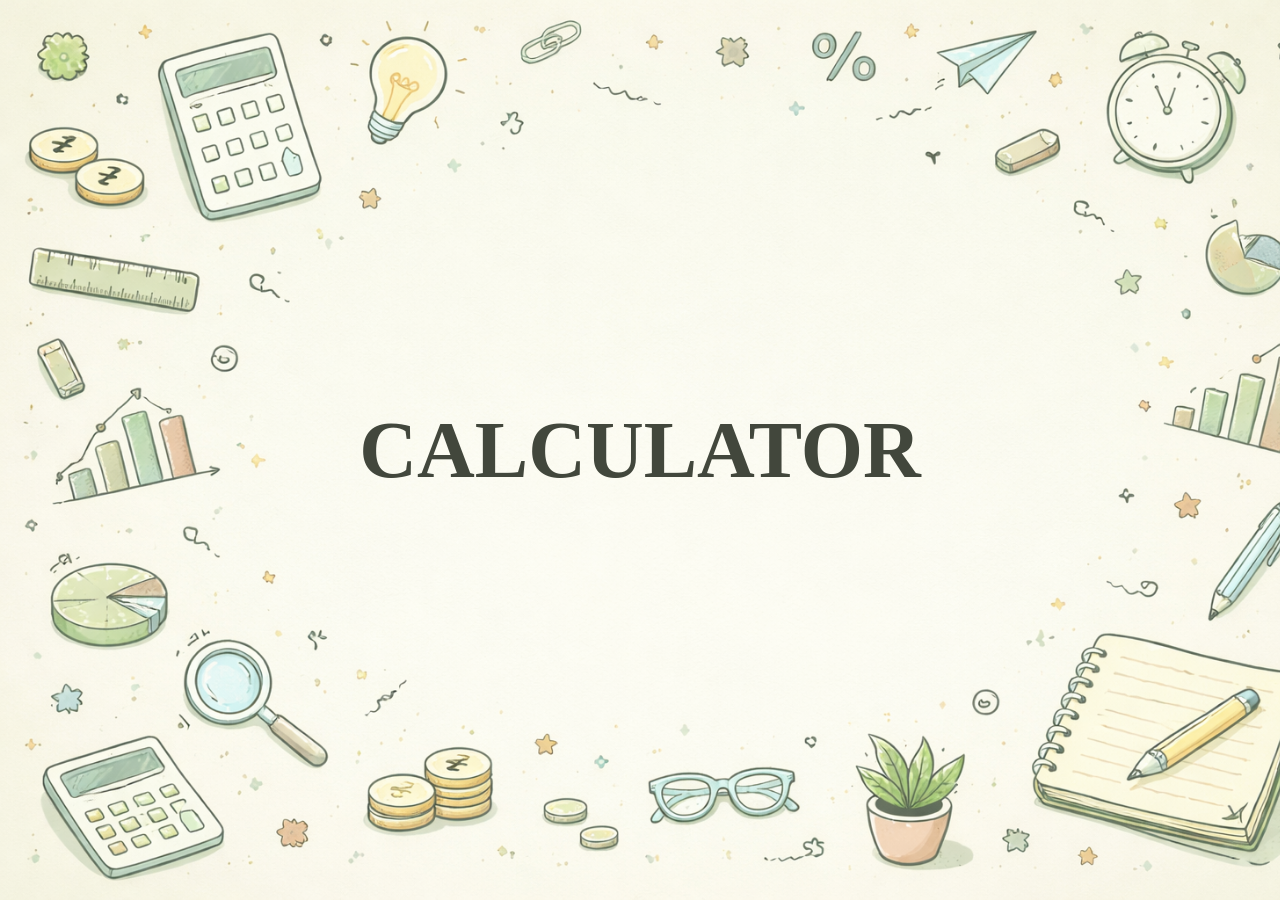
==== index.html @ 458ced78 "Add files via upload" ====
<!doctype html>
<html lang="en">
  <head>
    <meta charset="UTF-8" />
    <meta name="viewport" content="width=device-width, initial-scale=1.0" />
    <title>Home Page</title>
    <link rel="stylesheet" href="style.css" />
  </head>
  <body>
    <div class="title">
      <a href="calculator.html"><h1>CALCULATOR</h1></a>
    </div>
  </body>
</html>
---- style.css ----
body {
  margin: 0px;
  padding: 0px;
  box-sizing: border-box;
  height: 100vh;
  display: flex;
  justify-content: center;
  align-items: center;
  background-image: url(background.png);
  background-position: no-repeat;
  position: relative;
  background-size: cover;
}

.title {
  animation: slideIn 1.2s ease-in-out;
  font-size: 40px;
  font-family: cursive;
}

@keyframes slideIn {
  0% {
    left: -300px;
    opacity: 0;
  }
  80% {
    left: 20px;
  }
  100% {
    left: 0;
    opacity: 1;
  }
}
a {
  text-decoration: none;
  color: #42473c;
}
a:active {
  color: black;
}
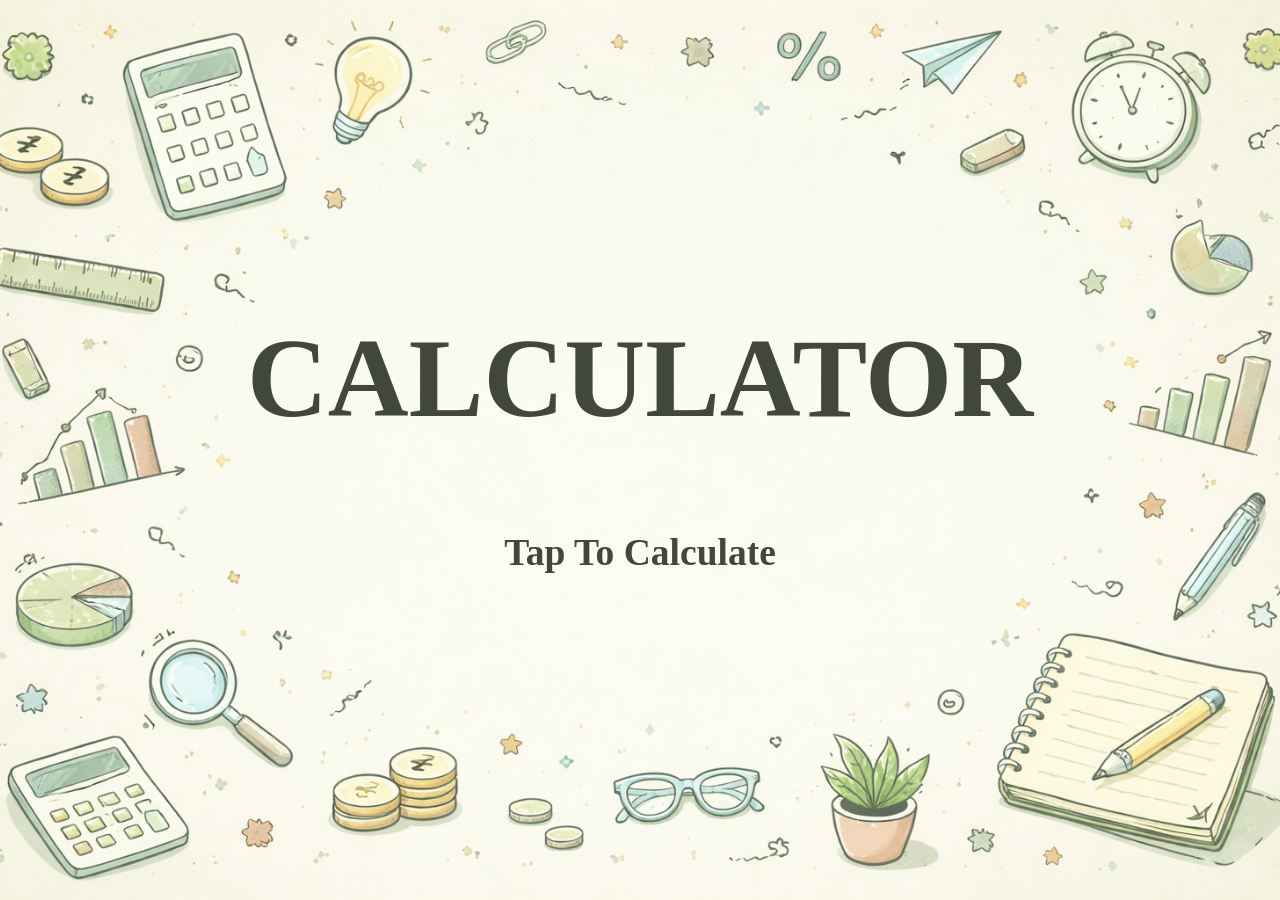
==== commit 38f6348e: "Final index.html" ====
--- a/index.html
+++ b/index.html
@@ -8,7 +8,7 @@
   </head>
   <body>
     <div class="title">
-      <a href="calculator.html"><h1>CALCULATOR</h1></a>
+      <a href="calculator.html"><h1>CALCULATOR</h1><h6 style="text-align: center">Tap To Calculate</h6></a>
     </div>
   </body>
 </html>
--- a/style.css
+++ b/style.css
@@ -8,13 +8,13 @@
   align-items: center;
   background-image: url(background.png);
   background-position: no-repeat;
-  position: relative;
+  background-position: center;
   background-size: cover;
 }
 
 .title {
   animation: slideIn 1.2s ease-in-out;
-  font-size: 40px;
+  font-size: 3.5rem;
   font-family: cursive;
 }
 
@@ -38,3 +38,9 @@
 a:active {
   color: black;
 }
+@media (max-width: 600px) {
+  .title {
+    font-size: 1.5rem;
+  }
+}
+
